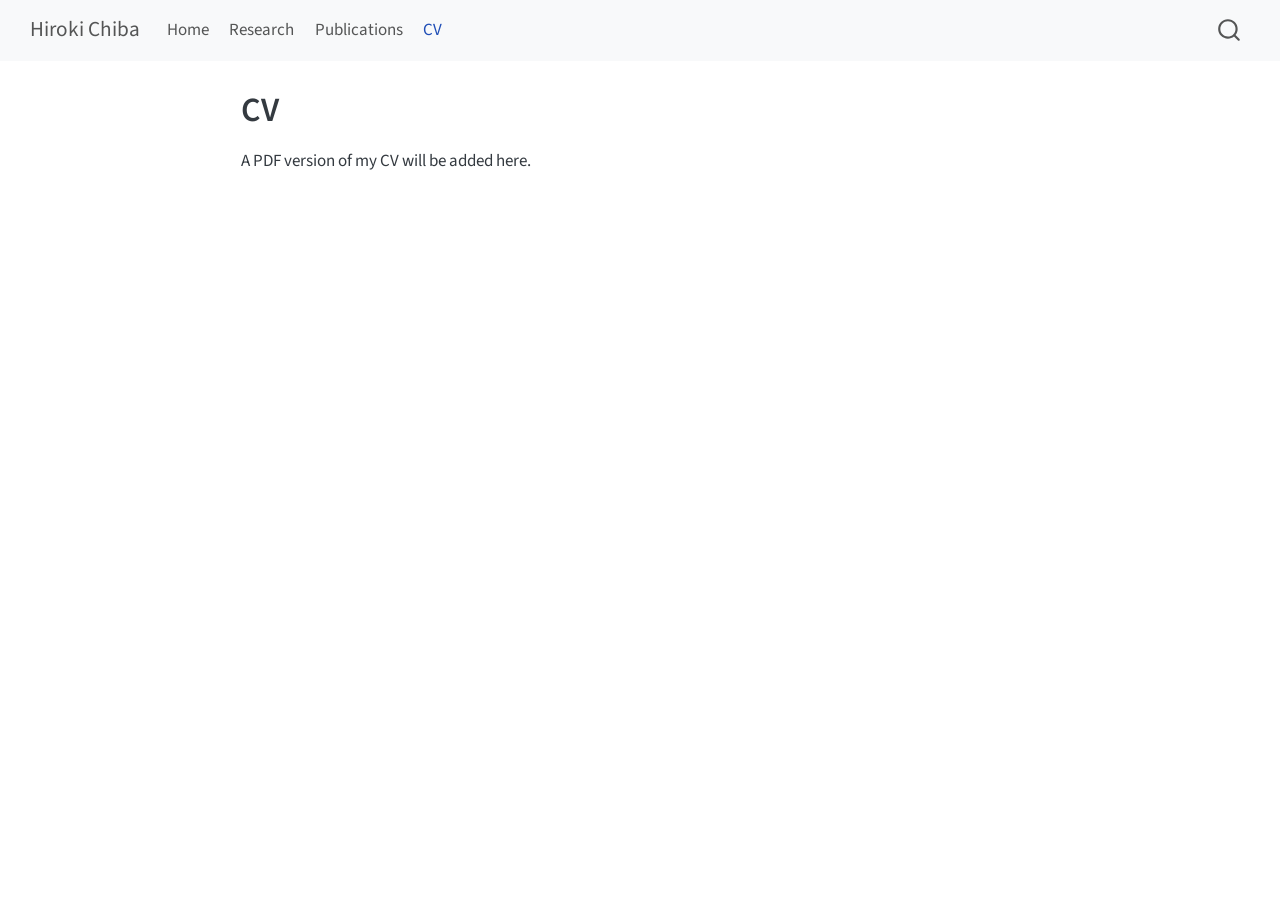
==== docs/cv.html @ fec0ba15 "Initial website" ====
<!DOCTYPE html>
<html xmlns="http://www.w3.org/1999/xhtml" lang="en" xml:lang="en"><head>

<meta charset="utf-8">
<meta name="generator" content="quarto-1.9.38">

<meta name="viewport" content="width=device-width, initial-scale=1.0, user-scalable=yes">


<title>CV – Hiroki Chiba</title>
<style>
/* Default styles provided by pandoc.
** See https://pandoc.org/MANUAL.html#variables-for-html for config info.
*/
code{white-space: pre-wrap;}
span.smallcaps{font-variant: small-caps;}
div.columns{display: flex; gap: min(4vw, 1.5em);}
div.column{flex: auto; overflow-x: auto;}
div.hanging-indent{margin-left: 1.5em; text-indent: -1.5em;}
ul.task-list{list-style: none;}
ul.task-list li input[type="checkbox"] {
  width: 0.8em;
  margin: 0 0.8em 0.2em -1em; /* quarto-specific, see https://github.com/quarto-dev/quarto-cli/issues/4556 */ 
  vertical-align: middle;
}
</style>


<script src="site_libs/quarto-nav/quarto-nav.js"></script>
<script src="site_libs/quarto-nav/headroom.min.js"></script>
<script src="site_libs/clipboard/clipboard.min.js"></script>
<script src="site_libs/quarto-search/autocomplete.umd.js"></script>
<script src="site_libs/quarto-search/fuse.min.js"></script>
<script src="site_libs/quarto-search/quarto-search.js"></script>
<meta name="quarto:offset" content="./">
<script src="site_libs/quarto-html/quarto.js" type="module"></script>
<script src="site_libs/quarto-html/tabsets/tabsets.js" type="module"></script>
<script src="site_libs/quarto-html/popper.min.js"></script>
<script src="site_libs/quarto-html/tippy.umd.min.js"></script>
<script src="site_libs/quarto-html/anchor.min.js"></script>
<link href="site_libs/quarto-html/tippy.css" rel="stylesheet">
<link href="site_libs/quarto-html/quarto-syntax-highlighting-15634bcf2e68342d4ad2dfa704d543f6.css" rel="stylesheet" id="quarto-text-highlighting-styles">
<script src="site_libs/bootstrap/bootstrap.min.js"></script>
<link href="site_libs/bootstrap/bootstrap-icons.css" rel="stylesheet">
<link href="site_libs/bootstrap/bootstrap-a0f9fd0d421825b736dc1bbcbcba2219.min.css" rel="stylesheet" append-hash="true" id="quarto-bootstrap" data-mode="light">
<script id="quarto-search-options" type="application/json">{
  "location": "navbar",
  "copy-button": false,
  "collapse-after": 3,
  "panel-placement": "end",
  "type": "overlay",
  "limit": 50,
  "keyboard-shortcut": [
    "f",
    "/",
    "s"
  ],
  "show-item-context": false,
  "language": {
    "search-no-results-text": "No results",
    "search-matching-documents-text": "matching documents",
    "search-copy-link-title": "Copy link to search",
    "search-hide-matches-text": "Hide additional matches",
    "search-more-match-text": "more match in this document",
    "search-more-matches-text": "more matches in this document",
    "search-clear-button-title": "Clear",
    "search-text-placeholder": "",
    "search-detached-cancel-button-title": "Cancel",
    "search-submit-button-title": "Submit",
    "search-label": "Search"
  }
}</script>


</head>

<body class="nav-fixed fullcontent quarto-light">

<div id="quarto-search-results"></div>
  <header id="quarto-header" class="headroom fixed-top">
    <nav class="navbar navbar-expand-lg " data-bs-theme="dark">
      <div class="navbar-container container-fluid">
      <div class="navbar-brand-container mx-auto">
    <a class="navbar-brand" href="./index.html">
    <span class="navbar-title">Hiroki Chiba</span>
    </a>
  </div>
            <div id="quarto-search" class="" title="Search"></div>
          <button class="navbar-toggler" type="button" data-bs-toggle="collapse" data-bs-target="#navbarCollapse" aria-controls="navbarCollapse" role="menu" aria-expanded="false" aria-label="Toggle navigation" onclick="if (window.quartoToggleHeadroom) { window.quartoToggleHeadroom(); }">
  <span class="navbar-toggler-icon"></span>
</button>
          <div class="collapse navbar-collapse" id="navbarCollapse">
            <ul class="navbar-nav navbar-nav-scroll me-auto">
  <li class="nav-item">
    <a class="nav-link" href="./index.html"> 
<span class="menu-text">Home</span></a>
  </li>  
  <li class="nav-item">
    <a class="nav-link" href="./research.html"> 
<span class="menu-text">Research</span></a>
  </li>  
  <li class="nav-item">
    <a class="nav-link" href="./publications.html"> 
<span class="menu-text">Publications</span></a>
  </li>  
  <li class="nav-item">
    <a class="nav-link active" href="./cv.html" aria-current="page"> 
<span class="menu-text">CV</span></a>
  </li>  
</ul>
          </div> <!-- /navcollapse -->
            <div class="quarto-navbar-tools">
</div>
      </div> <!-- /container-fluid -->
    </nav>
</header>
<!-- content -->
<div id="quarto-content" class="quarto-container page-columns page-rows-contents page-layout-article page-navbar">
<!-- sidebar -->
<!-- margin-sidebar -->
    
<!-- main -->
<main class="content" id="quarto-document-content">

<header id="title-block-header" class="quarto-title-block default">
<div class="quarto-title">
<h1 class="title">CV</h1>
</div>



<div class="quarto-title-meta">

    
  
    
  </div>
  


</header>


<p>A PDF version of my CV will be added here.</p>



</main> <!-- /main -->
<script id="quarto-html-after-body" type="application/javascript">
  window.document.addEventListener("DOMContentLoaded", function (event) {
    const icon = "";
    const anchorJS = new window.AnchorJS();
    anchorJS.options = {
      placement: 'right',
      icon: icon
    };
    anchorJS.add('.anchored');
    const isCodeAnnotation = (el) => {
      for (const clz of el.classList) {
        if (clz.startsWith('code-annotation-')) {                     
          return true;
        }
      }
      return false;
    }
    const onCopySuccess = function(e) {
      // button target
      const button = e.trigger;
      // don't keep focus
      button.blur();
      // flash "checked"
      button.classList.add('code-copy-button-checked');
      var currentTitle = button.getAttribute("title");
      button.setAttribute("title", "Copied!");
      let tooltip;
      if (window.bootstrap) {
        button.setAttribute("data-bs-toggle", "tooltip");
        button.setAttribute("data-bs-placement", "left");
        button.setAttribute("data-bs-title", "Copied!");
        tooltip = new bootstrap.Tooltip(button, 
          { trigger: "manual", 
            customClass: "code-copy-button-tooltip",
            offset: [0, -8]});
        tooltip.show();    
      }
      setTimeout(function() {
        if (tooltip) {
          tooltip.hide();
          button.removeAttribute("data-bs-title");
          button.removeAttribute("data-bs-toggle");
          button.removeAttribute("data-bs-placement");
        }
        button.setAttribute("title", currentTitle);
        button.classList.remove('code-copy-button-checked');
      }, 1000);
      // clear code selection
      e.clearSelection();
    }
    const getTextToCopy = function(trigger) {
      const outerScaffold = trigger.parentElement.cloneNode(true);
      const codeEl = outerScaffold.querySelector('code');
      for (const childEl of codeEl.children) {
        if (isCodeAnnotation(childEl)) {
          childEl.remove();
        }
      }
      return codeEl.innerText;
    }
    const clipboard = new window.ClipboardJS('.code-copy-button:not([data-in-quarto-modal])', {
      text: getTextToCopy
    });
    clipboard.on('success', onCopySuccess);
    if (window.document.getElementById('quarto-embedded-source-code-modal')) {
      const clipboardModal = new window.ClipboardJS('.code-copy-button[data-in-quarto-modal]', {
        text: getTextToCopy,
        container: window.document.getElementById('quarto-embedded-source-code-modal')
      });
      clipboardModal.on('success', onCopySuccess);
    }
      var localhostRegex = new RegExp(/^(?:http|https):\/\/localhost\:?[0-9]*\//);
      var mailtoRegex = new RegExp(/^mailto:/);
        var filterRegex = new RegExp('/' + window.location.host + '/');
      var isInternal = (href) => {
          return filterRegex.test(href) || localhostRegex.test(href) || mailtoRegex.test(href);
      }
      // Inspect non-navigation links and adorn them if external
     var links = window.document.querySelectorAll('a[href]:not(.nav-link):not(.navbar-brand):not(.toc-action):not(.sidebar-link):not(.sidebar-item-toggle):not(.pagination-link):not(.no-external):not([aria-hidden]):not(.dropdown-item):not(.quarto-navigation-tool):not(.about-link)');
      for (var i=0; i<links.length; i++) {
        const link = links[i];
        if (!isInternal(link.href)) {
          // undo the damage that might have been done by quarto-nav.js in the case of
          // links that we want to consider external
          if (link.dataset.originalHref !== undefined) {
            link.href = link.dataset.originalHref;
          }
        }
      }
    function tippyHover(el, contentFn, onTriggerFn, onUntriggerFn) {
      const config = {
        allowHTML: true,
        maxWidth: 500,
        delay: 100,
        arrow: false,
        appendTo: function(el) {
            return el.parentElement;
        },
        interactive: true,
        interactiveBorder: 10,
        theme: 'quarto',
        placement: 'bottom-start',
      };
      if (contentFn) {
        config.content = contentFn;
      }
      if (onTriggerFn) {
        config.onTrigger = onTriggerFn;
      }
      if (onUntriggerFn) {
        config.onUntrigger = onUntriggerFn;
      }
      window.tippy(el, config); 
    }
    const noterefs = window.document.querySelectorAll('a[role="doc-noteref"]');
    for (var i=0; i<noterefs.length; i++) {
      const ref = noterefs[i];
      tippyHover(ref, function() {
        // use id or data attribute instead here
        let href = ref.getAttribute('data-footnote-href') || ref.getAttribute('href');
        try { href = new URL(href).hash; } catch {}
        const id = href.replace(/^#\/?/, "");
        const note = window.document.getElementById(id);
        if (note) {
          return note.innerHTML;
        } else {
          return "";
        }
      });
    }
    const xrefs = window.document.querySelectorAll('a.quarto-xref');
    const processXRef = (id, note) => {
      // Strip column container classes
      const stripColumnClz = (el) => {
        el.classList.remove("page-full", "page-columns");
        if (el.children) {
          for (const child of el.children) {
            stripColumnClz(child);
          }
        }
      }
      stripColumnClz(note)
      if (id === null || id.startsWith('sec-')) {
        // Special case sections, only their first couple elements
        const container = document.createElement("div");
        if (note.children && note.children.length > 2) {
          container.appendChild(note.children[0].cloneNode(true));
          for (let i = 1; i < note.children.length; i++) {
            const child = note.children[i];
            if (child.tagName === "P" && child.innerText === "") {
              continue;
            } else {
              container.appendChild(child.cloneNode(true));
              break;
            }
          }
          if (window.Quarto?.typesetMath) {
            window.Quarto.typesetMath(container);
          }
          return container.innerHTML
        } else {
          if (window.Quarto?.typesetMath) {
            window.Quarto.typesetMath(note);
          }
          return note.innerHTML;
        }
      } else {
        // Remove any anchor links if they are present
        const anchorLink = note.querySelector('a.anchorjs-link');
        if (anchorLink) {
          anchorLink.remove();
        }
        if (window.Quarto?.typesetMath) {
          window.Quarto.typesetMath(note);
        }
        if (note.classList.contains("callout")) {
          return note.outerHTML;
        } else {
          return note.innerHTML;
        }
      }
    }
    for (var i=0; i<xrefs.length; i++) {
      const xref = xrefs[i];
      tippyHover(xref, undefined, function(instance) {
        instance.disable();
        let url = xref.getAttribute('href');
        let hash = undefined; 
        if (url.startsWith('#')) {
          hash = url;
        } else {
          try { hash = new URL(url).hash; } catch {}
        }
        if (hash) {
          const id = hash.replace(/^#\/?/, "");
          const note = window.document.getElementById(id);
          if (note !== null) {
            try {
              const html = processXRef(id, note.cloneNode(true));
              instance.setContent(html);
            } finally {
              instance.enable();
              instance.show();
            }
          } else {
            // See if we can fetch this
            fetch(url.split('#')[0])
            .then(res => res.text())
            .then(html => {
              const parser = new DOMParser();
              const htmlDoc = parser.parseFromString(html, "text/html");
              const note = htmlDoc.getElementById(id);
              if (note !== null) {
                const html = processXRef(id, note);
                instance.setContent(html);
              } 
            }).finally(() => {
              instance.enable();
              instance.show();
            });
          }
        } else {
          // See if we can fetch a full url (with no hash to target)
          // This is a special case and we should probably do some content thinning / targeting
          fetch(url)
          .then(res => res.text())
          .then(html => {
            const parser = new DOMParser();
            const htmlDoc = parser.parseFromString(html, "text/html");
            const note = htmlDoc.querySelector('main.content');
            if (note !== null) {
              // This should only happen for chapter cross references
              // (since there is no id in the URL)
              // remove the first header
              if (note.children.length > 0 && note.children[0].tagName === "HEADER") {
                note.children[0].remove();
              }
              const html = processXRef(null, note);
              instance.setContent(html);
            } 
          }).finally(() => {
            instance.enable();
            instance.show();
          });
        }
      }, function(instance) {
      });
    }
        let selectedAnnoteEl;
        const selectorForAnnotation = ( cell, annotation) => {
          let cellAttr = 'data-code-cell="' + cell + '"';
          let lineAttr = 'data-code-annotation="' +  annotation + '"';
          const selector = 'span[' + cellAttr + '][' + lineAttr + ']';
          return selector;
        }
        const selectCodeLines = (annoteEl) => {
          const doc = window.document;
          const targetCell = annoteEl.getAttribute("data-target-cell");
          const targetAnnotation = annoteEl.getAttribute("data-target-annotation");
          const annoteSpan = window.document.querySelector(selectorForAnnotation(targetCell, targetAnnotation));
          const lines = annoteSpan.getAttribute("data-code-lines").split(",");
          const lineIds = lines.map((line) => {
            return targetCell + "-" + line;
          })
          let top = null;
          let height = null;
          let parent = null;
          if (lineIds.length > 0) {
              //compute the position of the single el (top and bottom and make a div)
              const el = window.document.getElementById(lineIds[0]);
              top = el.offsetTop;
              height = el.offsetHeight;
              parent = el.parentElement.parentElement;
            if (lineIds.length > 1) {
              const lastEl = window.document.getElementById(lineIds[lineIds.length - 1]);
              const bottom = lastEl.offsetTop + lastEl.offsetHeight;
              height = bottom - top;
            }
            if (top !== null && height !== null && parent !== null) {
              // cook up a div (if necessary) and position it 
              let div = window.document.getElementById("code-annotation-line-highlight");
              if (div === null) {
                div = window.document.createElement("div");
                div.setAttribute("id", "code-annotation-line-highlight");
                div.style.position = 'absolute';
                parent.appendChild(div);
              }
              div.style.top = top - 2 + "px";
              div.style.height = height + 4 + "px";
              div.style.left = 0;
              let gutterDiv = window.document.getElementById("code-annotation-line-highlight-gutter");
              if (gutterDiv === null) {
                gutterDiv = window.document.createElement("div");
                gutterDiv.setAttribute("id", "code-annotation-line-highlight-gutter");
                gutterDiv.style.position = 'absolute';
                const codeCell = window.document.getElementById(targetCell);
                const gutter = codeCell.querySelector('.code-annotation-gutter');
                gutter.appendChild(gutterDiv);
              }
              gutterDiv.style.top = top - 2 + "px";
              gutterDiv.style.height = height + 4 + "px";
            }
            selectedAnnoteEl = annoteEl;
          }
        };
        const unselectCodeLines = () => {
          const elementsIds = ["code-annotation-line-highlight", "code-annotation-line-highlight-gutter"];
          elementsIds.forEach((elId) => {
            const div = window.document.getElementById(elId);
            if (div) {
              div.remove();
            }
          });
          selectedAnnoteEl = undefined;
        };
          // Handle positioning of the toggle
      window.addEventListener(
        "resize",
        throttle(() => {
          elRect = undefined;
          if (selectedAnnoteEl) {
            selectCodeLines(selectedAnnoteEl);
          }
        }, 10)
      );
      function throttle(fn, ms) {
      let throttle = false;
      let timer;
        return (...args) => {
          if(!throttle) { // first call gets through
              fn.apply(this, args);
              throttle = true;
          } else { // all the others get throttled
              if(timer) clearTimeout(timer); // cancel #2
              timer = setTimeout(() => {
                fn.apply(this, args);
                timer = throttle = false;
              }, ms);
          }
        };
      }
        // Attach click handler to the DT
        const annoteDls = window.document.querySelectorAll('dt[data-target-cell]');
        for (const annoteDlNode of annoteDls) {
          annoteDlNode.addEventListener('click', (event) => {
            const clickedEl = event.target;
            if (clickedEl !== selectedAnnoteEl) {
              unselectCodeLines();
              const activeEl = window.document.querySelector('dt[data-target-cell].code-annotation-active');
              if (activeEl) {
                activeEl.classList.remove('code-annotation-active');
              }
              selectCodeLines(clickedEl);
              clickedEl.classList.add('code-annotation-active');
            } else {
              // Unselect the line
              unselectCodeLines();
              clickedEl.classList.remove('code-annotation-active');
            }
          });
        }
    const findCites = (el) => {
      const parentEl = el.parentElement;
      if (parentEl) {
        const cites = parentEl.dataset.cites;
        if (cites) {
          return {
            el,
            cites: cites.split(' ')
          };
        } else {
          return findCites(el.parentElement)
        }
      } else {
        return undefined;
      }
    };
    var bibliorefs = window.document.querySelectorAll('a[role="doc-biblioref"]');
    for (var i=0; i<bibliorefs.length; i++) {
      const ref = bibliorefs[i];
      const citeInfo = findCites(ref);
      if (citeInfo) {
        tippyHover(citeInfo.el, function() {
          var popup = window.document.createElement('div');
          citeInfo.cites.forEach(function(cite) {
            var citeDiv = window.document.createElement('div');
            citeDiv.classList.add('hanging-indent');
            citeDiv.classList.add('csl-entry');
            var biblioDiv = window.document.getElementById('ref-' + cite);
            if (biblioDiv) {
              citeDiv.innerHTML = biblioDiv.innerHTML;
            }
            popup.appendChild(citeDiv);
          });
          return popup.innerHTML;
        });
      }
    }
  });
  </script>
</div> <!-- /content -->




</body></html>
---- docs/site_libs/quarto-html/tippy.css ----
.tippy-box[data-animation=fade][data-state=hidden]{opacity:0}[data-tippy-root]{max-width:calc(100vw - 10px)}.tippy-box{position:relative;background-color:#333;color:#fff;border-radius:4px;font-size:14px;line-height:1.4;white-space:normal;outline:0;transition-property:transform,visibility,opacity}.tippy-box[data-placement^=top]>.tippy-arrow{bottom:0}.tippy-box[data-placement^=top]>.tippy-arrow:before{bottom:-7px;left:0;border-width:8px 8px 0;border-top-color:initial;transform-origin:center top}.tippy-box[data-placement^=bottom]>.tippy-arrow{top:0}.tippy-box[data-placement^=bottom]>.tippy-arrow:before{top:-7px;left:0;border-width:0 8px 8px;border-bottom-color:initial;transform-origin:center bottom}.tippy-box[data-placement^=left]>.tippy-arrow{right:0}.tippy-box[data-placement^=left]>.tippy-arrow:before{border-width:8px 0 8px 8px;border-left-color:initial;right:-7px;transform-origin:center left}.tippy-box[data-placement^=right]>.tippy-arrow{left:0}.tippy-box[data-placement^=right]>.tippy-arrow:before{left:-7px;border-width:8px 8px 8px 0;border-right-color:initial;transform-origin:center right}.tippy-box[data-inertia][data-state=visible]{transition-timing-function:cubic-bezier(.54,1.5,.38,1.11)}.tippy-arrow{width:16px;height:16px;color:#333}.tippy-arrow:before{content:"";position:absolute;border-color:transparent;border-style:solid}.tippy-content{position:relative;padding:5px 9px;z-index:1}
---- docs/site_libs/quarto-html/quarto-syntax-highlighting-15634bcf2e68342d4ad2dfa704d543f6.css ----
/* quarto syntax highlight colors */
:root {
  --quarto-hl-ot-color: #003B4F;
  --quarto-hl-at-color: #657422;
  --quarto-hl-ss-color: #20794D;
  --quarto-hl-an-color: #5E5E5E;
  --quarto-hl-fu-color: #4758AB;
  --quarto-hl-st-color: #20794D;
  --quarto-hl-cf-color: #003B4F;
  --quarto-hl-op-color: #5E5E5E;
  --quarto-hl-er-color: #AD0000;
  --quarto-hl-bn-color: #AD0000;
  --quarto-hl-al-color: #AD0000;
  --quarto-hl-va-color: #111111;
  --quarto-hl-bu-color: inherit;
  --quarto-hl-ex-color: inherit;
  --quarto-hl-pp-color: #AD0000;
  --quarto-hl-in-color: #5E5E5E;
  --quarto-hl-vs-color: #20794D;
  --quarto-hl-wa-color: #5E5E5E;
  --quarto-hl-do-color: #5E5E5E;
  --quarto-hl-im-color: #00769E;
  --quarto-hl-ch-color: #20794D;
  --quarto-hl-dt-color: #AD0000;
  --quarto-hl-fl-color: #AD0000;
  --quarto-hl-co-color: #5E5E5E;
  --quarto-hl-cv-color: #5E5E5E;
  --quarto-hl-cn-color: #8f5902;
  --quarto-hl-sc-color: #5E5E5E;
  --quarto-hl-dv-color: #AD0000;
  --quarto-hl-kw-color: #003B4F;
}

/* other quarto variables */
:root {
  --quarto-font-monospace: SFMono-Regular, Menlo, Monaco, Consolas, "Liberation Mono", "Courier New", monospace;
}

/* syntax highlight based on Pandoc's rules */
pre > code.sourceCode > span {
  color: #003B4F;
}

code.sourceCode > span {
  color: #003B4F;
}

div.sourceCode,
div.sourceCode pre.sourceCode {
  color: #003B4F;
}

/* Normal */
code span {
  color: #003B4F;
}

/* Alert */
code span.al {
  color: #AD0000;
  font-style: inherit;
}

/* Annotation */
code span.an {
  color: #5E5E5E;
  font-style: inherit;
}

/* Attribute */
code span.at {
  color: #657422;
  font-style: inherit;
}

/* BaseN */
code span.bn {
  color: #AD0000;
  font-style: inherit;
}

/* BuiltIn */
code span.bu {
  font-style: inherit;
}

/* ControlFlow */
code span.cf {
  color: #003B4F;
  font-weight: bold;
  font-style: inherit;
}

/* Char */
code span.ch {
  color: #20794D;
  font-style: inherit;
}

/* Constant */
code span.cn {
  color: #8f5902;
  font-style: inherit;
}

/* Comment */
code span.co {
  color: #5E5E5E;
  font-style: inherit;
}

/* CommentVar */
code span.cv {
  color: #5E5E5E;
  font-style: italic;
}

/* Documentation */
code span.do {
  color: #5E5E5E;
  font-style: italic;
}

/* DataType */
code span.dt {
  color: #AD0000;
  font-style: inherit;
}

/* DecVal */
code span.dv {
  color: #AD0000;
  font-style: inherit;
}

/* Error */
code span.er {
  color: #AD0000;
  font-style: inherit;
}

/* Extension */
code span.ex {
  font-style: inherit;
}

/* Float */
code span.fl {
  color: #AD0000;
  font-style: inherit;
}

/* Function */
code span.fu {
  color: #4758AB;
  font-style: inherit;
}

/* Import */
code span.im {
  color: #00769E;
  font-style: inherit;
}

/* Information */
code span.in {
  color: #5E5E5E;
  font-style: inherit;
}

/* Keyword */
code span.kw {
  color: #003B4F;
  font-weight: bold;
  font-style: inherit;
}

/* Operator */
code span.op {
  color: #5E5E5E;
  font-style: inherit;
}

/* Other */
code span.ot {
  color: #003B4F;
  font-style: inherit;
}

/* Preprocessor */
code span.pp {
  color: #AD0000;
  font-style: inherit;
}

/* SpecialChar */
code span.sc {
  color: #5E5E5E;
  font-style: inherit;
}

/* SpecialString */
code span.ss {
  color: #20794D;
  font-style: inherit;
}

/* String */
code span.st {
  color: #20794D;
  font-style: inherit;
}

/* Variable */
code span.va {
  color: #111111;
  font-style: inherit;
}

/* VerbatimString */
code span.vs {
  color: #20794D;
  font-style: inherit;
}

/* Warning */
code span.wa {
  color: #5E5E5E;
  font-style: italic;
}

.prevent-inlining {
  content: "</";
}

/*# sourceMappingURL=f23921c56f73e400b49028c9186a1aa0.css.map */
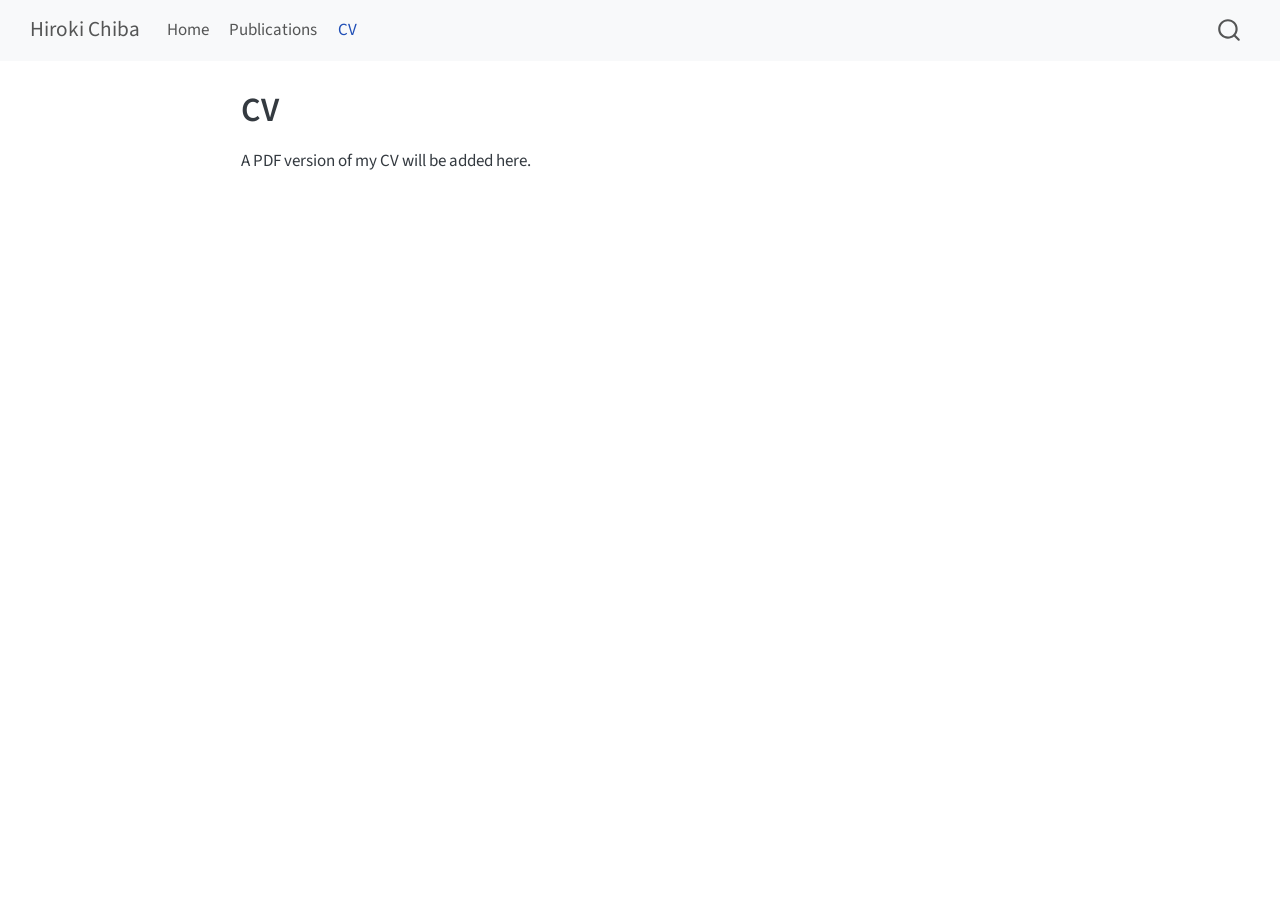
==== commit eecea177: "update" ====
--- a/docs/cv.html
+++ b/docs/cv.html
@@ -96,10 +96,6 @@
 <span class="menu-text">Home</span></a>
   </li>  
   <li class="nav-item">
-    <a class="nav-link" href="./research.html"> 
-<span class="menu-text">Research</span></a>
-  </li>  
-  <li class="nav-item">
     <a class="nav-link" href="./publications.html"> 
 <span class="menu-text">Publications</span></a>
   </li>  
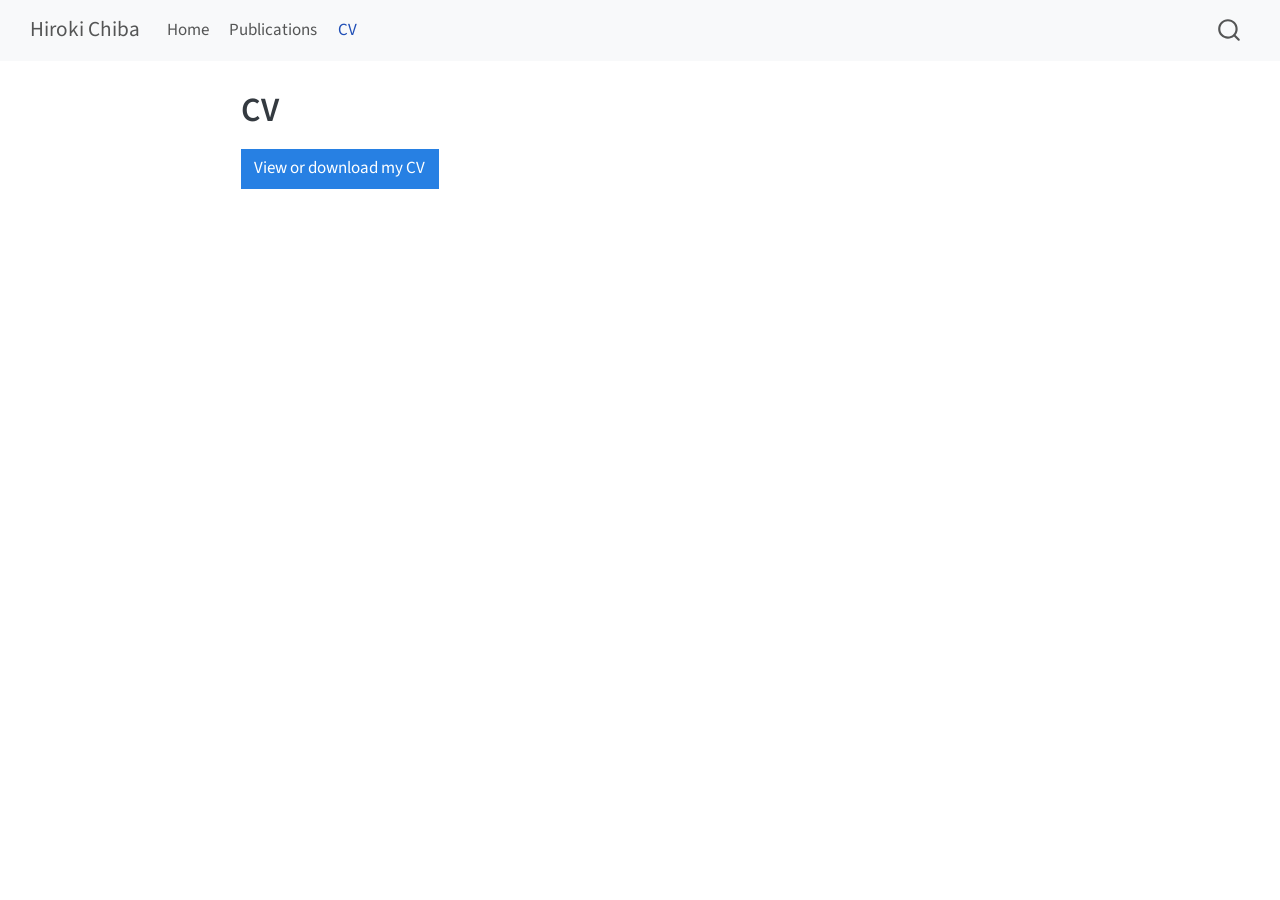
==== commit c95b70a4: "add CV" ====
--- a/docs/cv.html
+++ b/docs/cv.html
@@ -137,7 +137,7 @@
 </header>
 
 
-<p>A PDF version of my CV will be added here.</p>
+<p><a href="CV_Hiroki_Chiba_HP.pdf" class="btn btn-primary">View or download my CV</a></p>
 
 
 
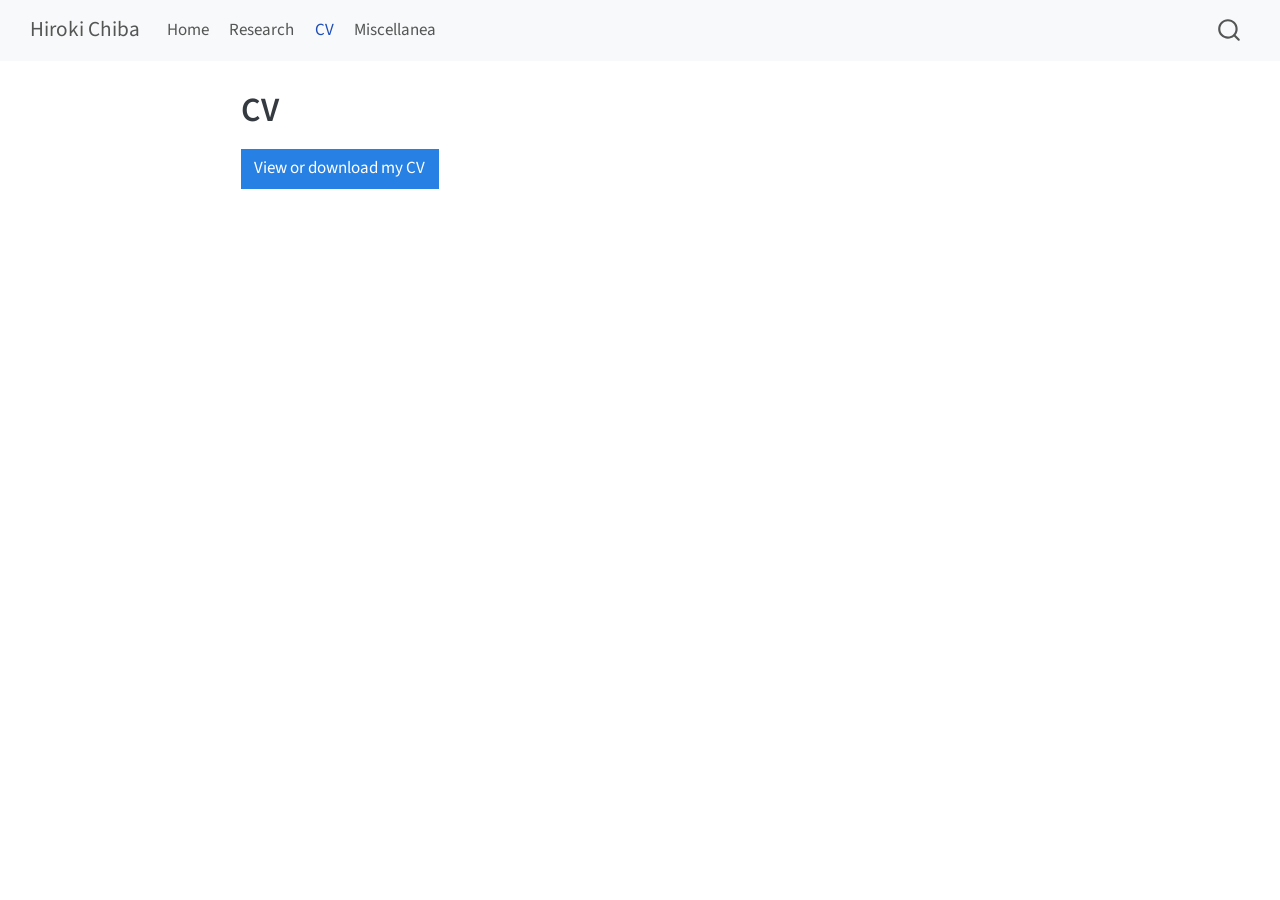
==== commit 003a1792: "add misc" ====
--- a/docs/cv.html
+++ b/docs/cv.html
@@ -96,12 +96,16 @@
 <span class="menu-text">Home</span></a>
   </li>  
   <li class="nav-item">
-    <a class="nav-link" href="./publications.html"> 
-<span class="menu-text">Publications</span></a>
+    <a class="nav-link" href="./research.html"> 
+<span class="menu-text">Research</span></a>
   </li>  
   <li class="nav-item">
     <a class="nav-link active" href="./cv.html" aria-current="page"> 
 <span class="menu-text">CV</span></a>
+  </li>  
+  <li class="nav-item">
+    <a class="nav-link" href="./miscellanea.html"> 
+<span class="menu-text">Miscellanea</span></a>
   </li>  
 </ul>
           </div> <!-- /navcollapse -->
